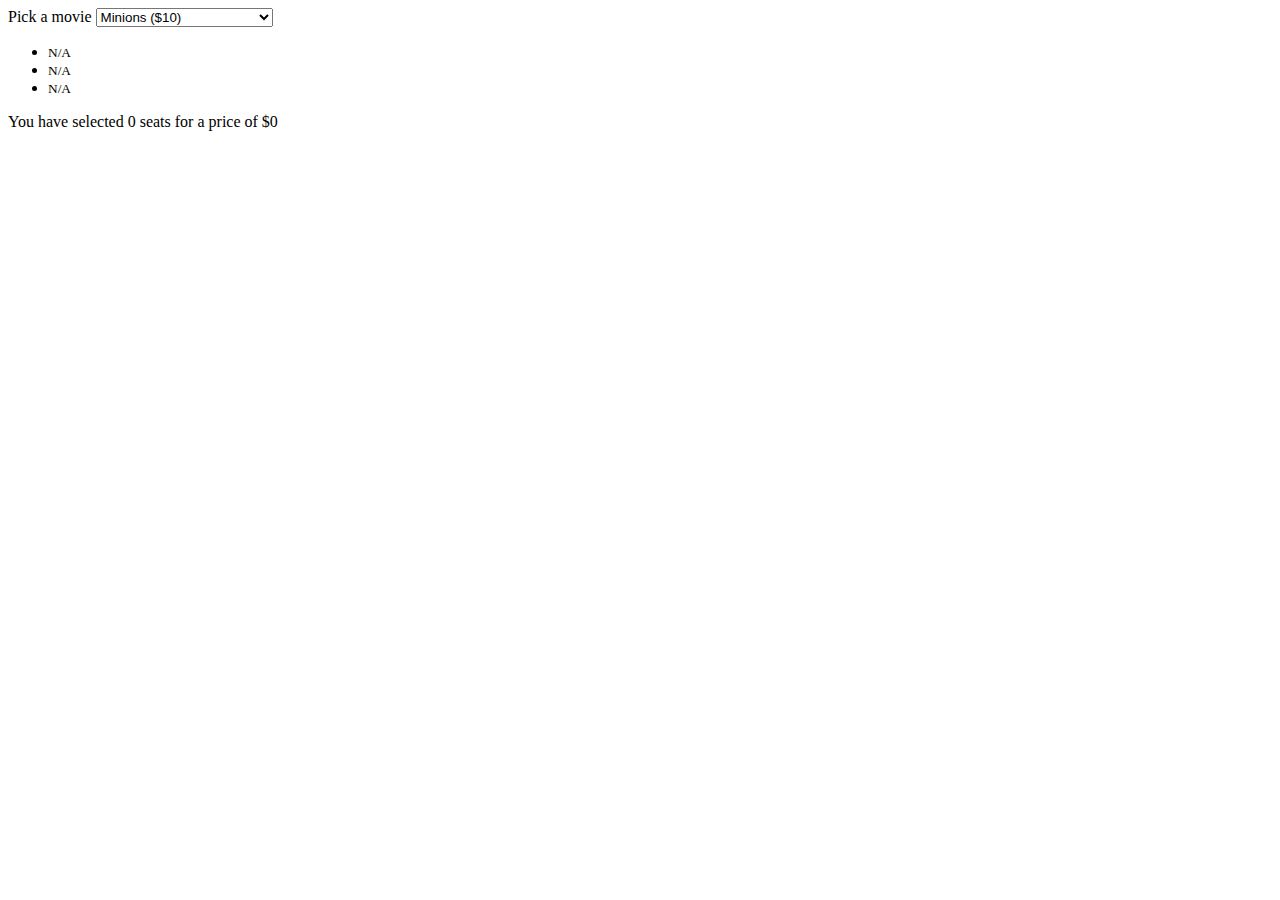
==== SeatBooking/index.html @ c61d02b2 "add html implementation" ====
<!DOCTYPE html>
<html lang="en">
  <head>
    <meta charset="UTF-8" />
    <meta http-equiv="X-UA-Compatible" content="IE=edge" />
    <meta name="viewport" content="width=device-width, initial-scale=1.0" />
    <link rel="stylesheet" href="style.css " />
    <title>Seat Booking</title>
  </head>
  <body>
    <div class="movie-container">
      <label>Pick a movie</label>
      <select id="movie">
        <option value="10">Minions ($10)</option>
        <option value="12">Avatar ($12)</option>
        <option value="8">Joker ($8)</option>
        <option value="9">Avengers: Something ($9)</option>
      </select>
    </div>

    <ul class="showcase">
      <li>
        <div class="seat"></div>
        <small>N/A</small>
      </li>
      <li>
        <div class="seat selected"></div>
        <small>N/A</small>
      </li>
      <li>
        <div class="seat occupied"></div>
        <small>N/A</small>
      </li>
    </ul>

    <div class="container">
      <div class="screen"></div>

      <div class="row">
        <div class="seat"></div>
        <div class="seat"></div>
        <div class="seat"></div>
        <div class="seat"></div>
        <div class="seat"></div>
        <div class="seat"></div>
        <div class="seat"></div>
        <div class="seat"></div>
      </div>

      <div class="row">
        <div class="seat"></div>
        <div class="seat"></div>
        <div class="seat"></div>
        <div class="seat occupied"></div>
        <div class="seat occupied"></div>
        <div class="seat"></div>
        <div class="seat"></div>
        <div class="seat"></div>
      </div>

      <div class="row">
        <div class="seat"></div>
        <div class="seat"></div>
        <div class="seat"></div>
        <div class="seat"></div>
        <div class="seat"></div>
        <div class="seat"></div>
        <div class="seat"></div>
        <div class="seat"></div>
      </div>

      <div class="row">
        <div class="seat"></div>
        <div class="seat"></div>
        <div class="seat occupied"></div>
        <div class="seat occupied"></div>
        <div class="seat"></div>
        <div class="seat"></div>
        <div class="seat"></div>
        <div class="seat"></div>
      </div>

      <div class="row">
        <div class="seat"></div>
        <div class="seat"></div>
        <div class="seat occupied"></div>
        <div class="seat"></div>
        <div class="seat"></div>
        <div class="seat"></div>
        <div class="seat"></div>
        <div class="seat"></div>
      </div>

      <div class="row">
        <div class="seat"></div>
        <div class="seat"></div>
        <div class="seat"></div>
        <div class="seat"></div>
        <div class="seat"></div>
        <div class="seat"></div>
        <div class="seat"></div>
        <div class="seat"></div>
      </div>
    </div>

    <p class="text">
      You have selected <span id="count">0</span> seats for a price of $<span
        id="total"
        >0</span
      >
    </p>

    <script src="script.js"></script>
  </body>
</html>
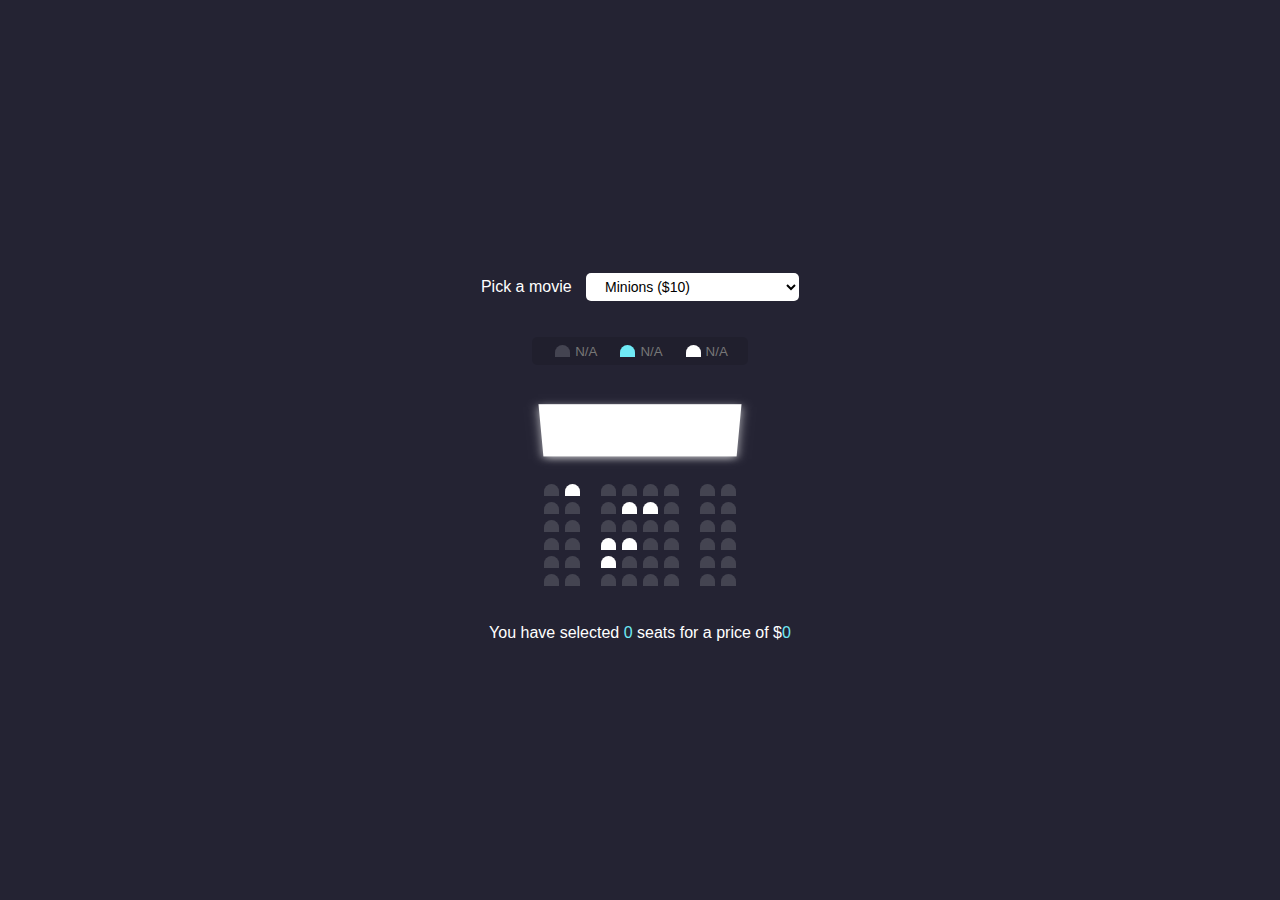
==== commit f6076376: "add styles and scripts" ====
--- a/SeatBooking/index.html
+++ b/SeatBooking/index.html
@@ -38,7 +38,7 @@
 
       <div class="row">
         <div class="seat"></div>
-        <div class="seat"></div>
+        <div class="seat occupied"></div>
         <div class="seat"></div>
         <div class="seat"></div>
         <div class="seat"></div>
--- a/SeatBooking/style.css
+++ b/SeatBooking/style.css
@@ -0,0 +1,108 @@
+*{
+    box-sizing: border-box;
+}
+
+body{
+    background-color: #242333;
+    color: #fff;
+    display: flex;
+    flex-direction: column;
+    align-items: center;
+    justify-content: center;
+    height: 100vh;
+    font-family: 'Lato', sans-serif;
+    margin: 0;
+}
+
+.movie-container{
+    margin: 20px 0;
+}
+.movie-container select{
+    background-color: #fff;
+    border: 0;
+    border-radius: 5px;
+    font-size: 14px;
+    margin-left: 10px;
+    padding: 5px 15px 5px 15px;
+}
+
+.container{
+    perspective: 1000px;
+    margin-bottom: 30px;
+}
+
+.seat{
+    background-color: #444451;
+    height: 12px;
+    width: 15px;
+    margin: 3px;
+    border-top-left-radius: 10px;
+    border-top-right-radius: 10px;
+}
+
+.seat.selected{
+    background-color: #6feaf6;
+}
+
+.seat.occupied{
+    background-color: #fff;
+}
+
+.seat:nth-of-type(2){
+    margin-right: 18px;
+}
+.seat:nth-last-of-type(2){
+    margin-left: 18px;
+}
+
+.seat:not(.occupied):hover{
+    cursor: pointer;
+    transform: scale(1.2);
+}
+
+.showcase .seat:not(.occupied):hover{
+    cursor: default;
+    transform: scale(1);
+}
+
+.showcase{
+    background-color: rgba(0, 0, 0, 0.1);
+    padding: 5px 10px;
+    border-radius: 5px;
+    color:#777;
+    list-style-type: none;
+    display: flex;
+    justify-content: space-between;
+}
+
+.showcase li{
+    display: flex;
+    align-items: center;
+    justify-content: center;
+    margin: 0 10px;
+}
+
+.showcase li small{
+    margin-left: 2px;
+}
+
+.screen{
+    background-color: #fff;
+    height:  70px;
+    width: 100%;
+    margin:  15px 0;
+    transform: rotateX(-45deg);
+    box-shadow: 0 3px 10px rgba(255,255,255,0.7);
+}
+
+.row{
+    display: flex;
+}
+
+p.text{
+    margin: 5px 0;
+}
+
+p.text span{
+    color: #6feaf6;
+}